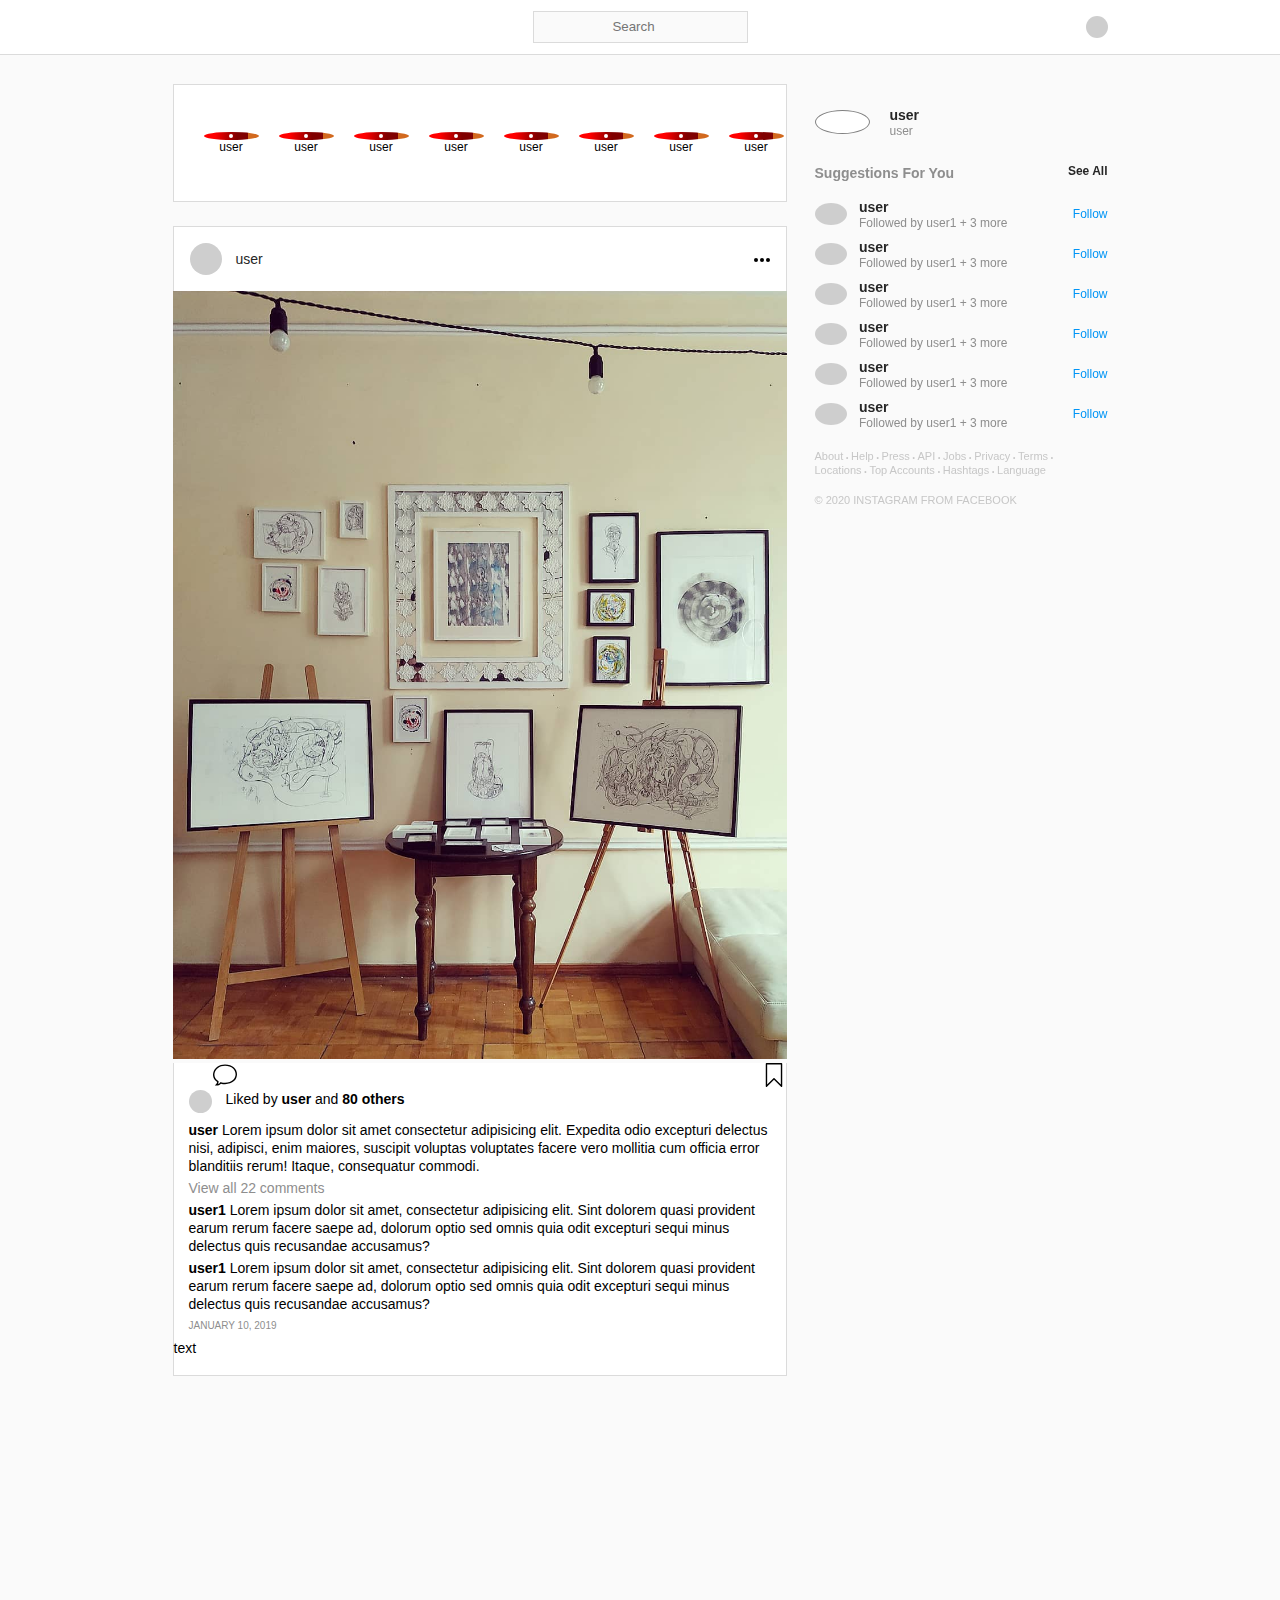
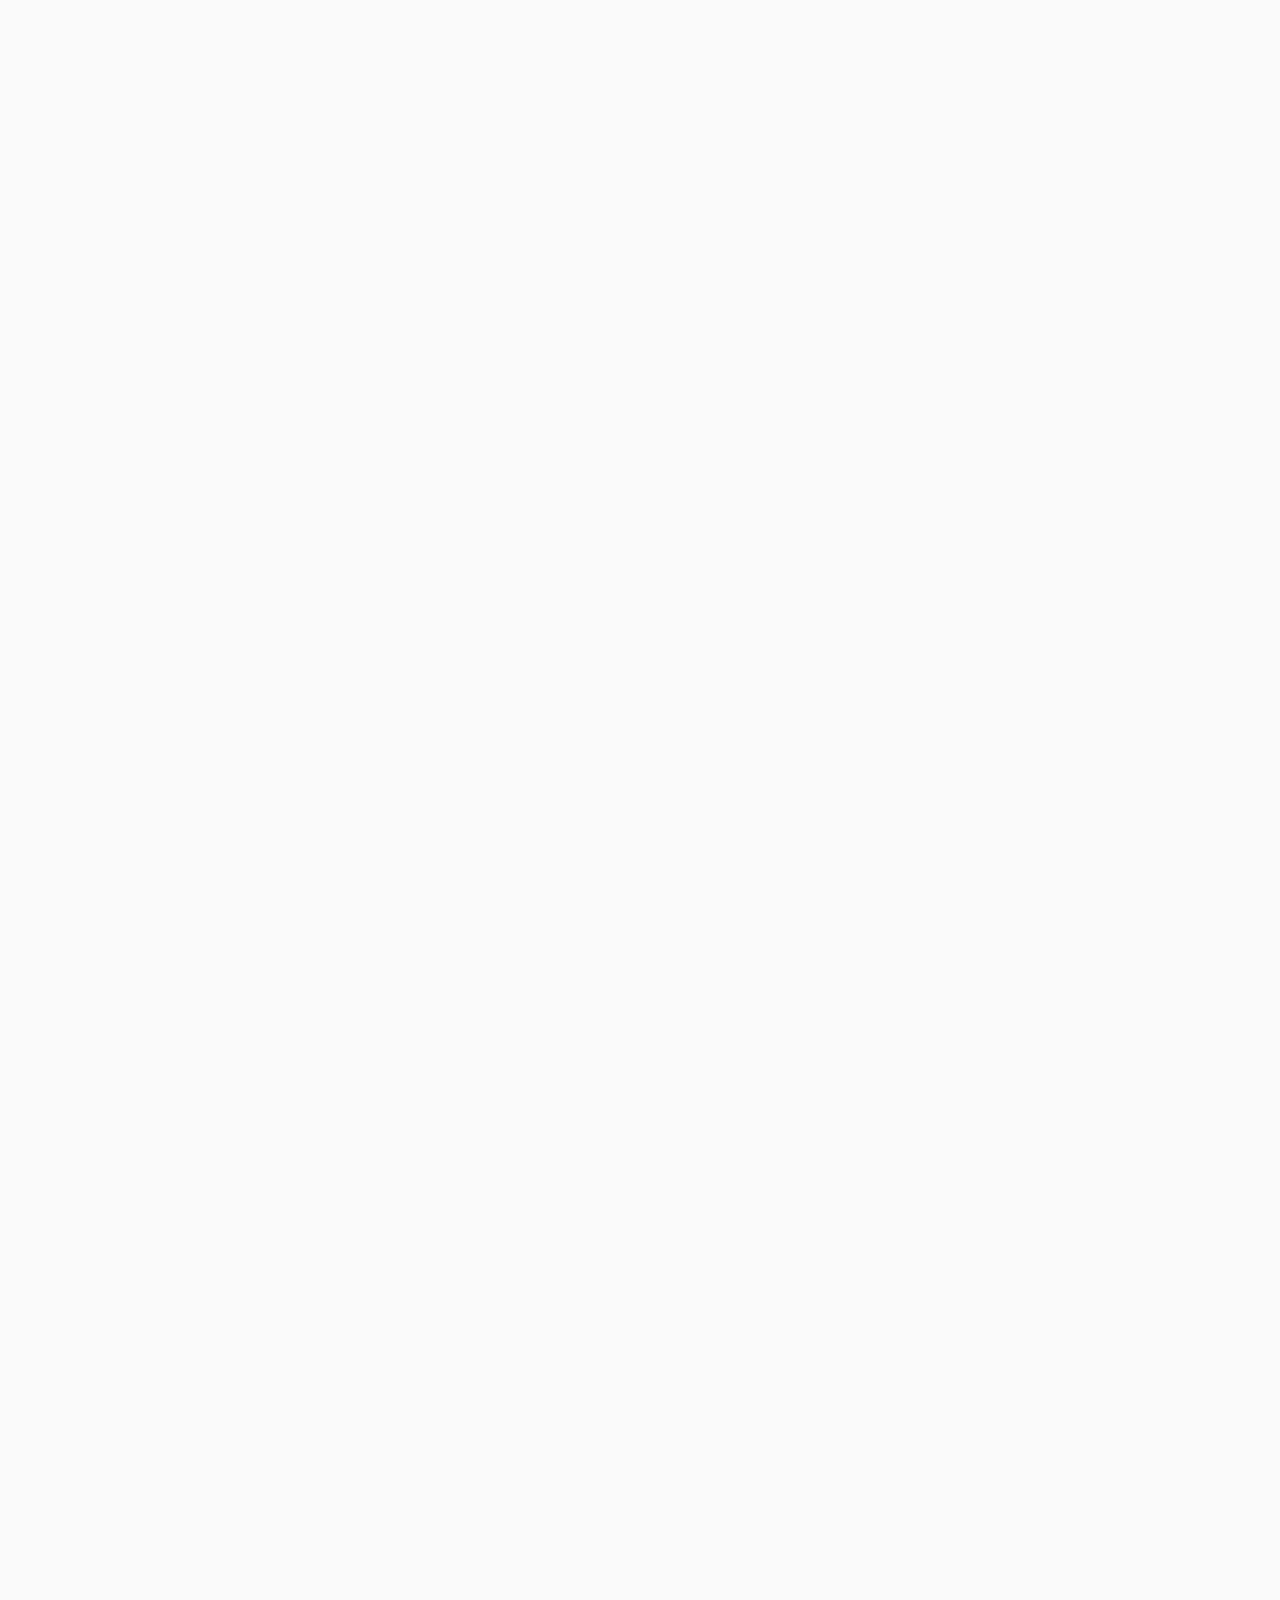
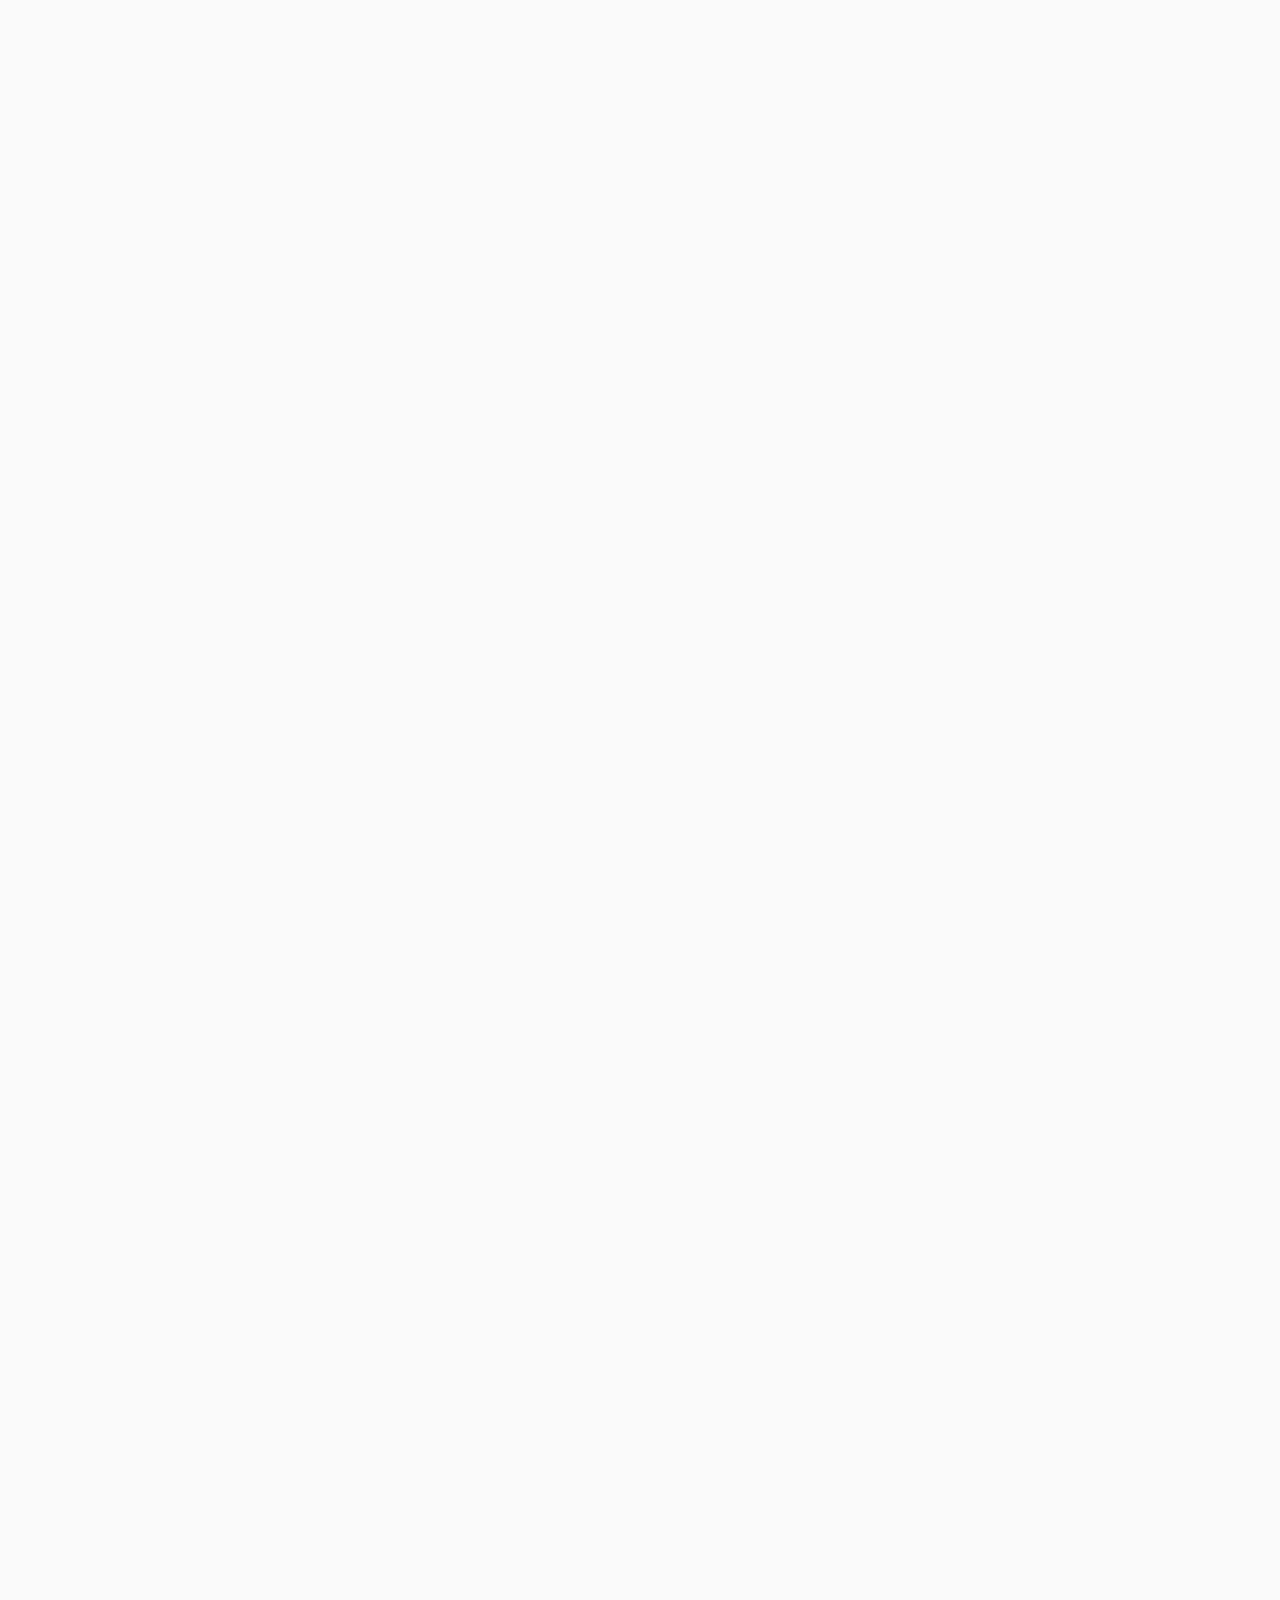
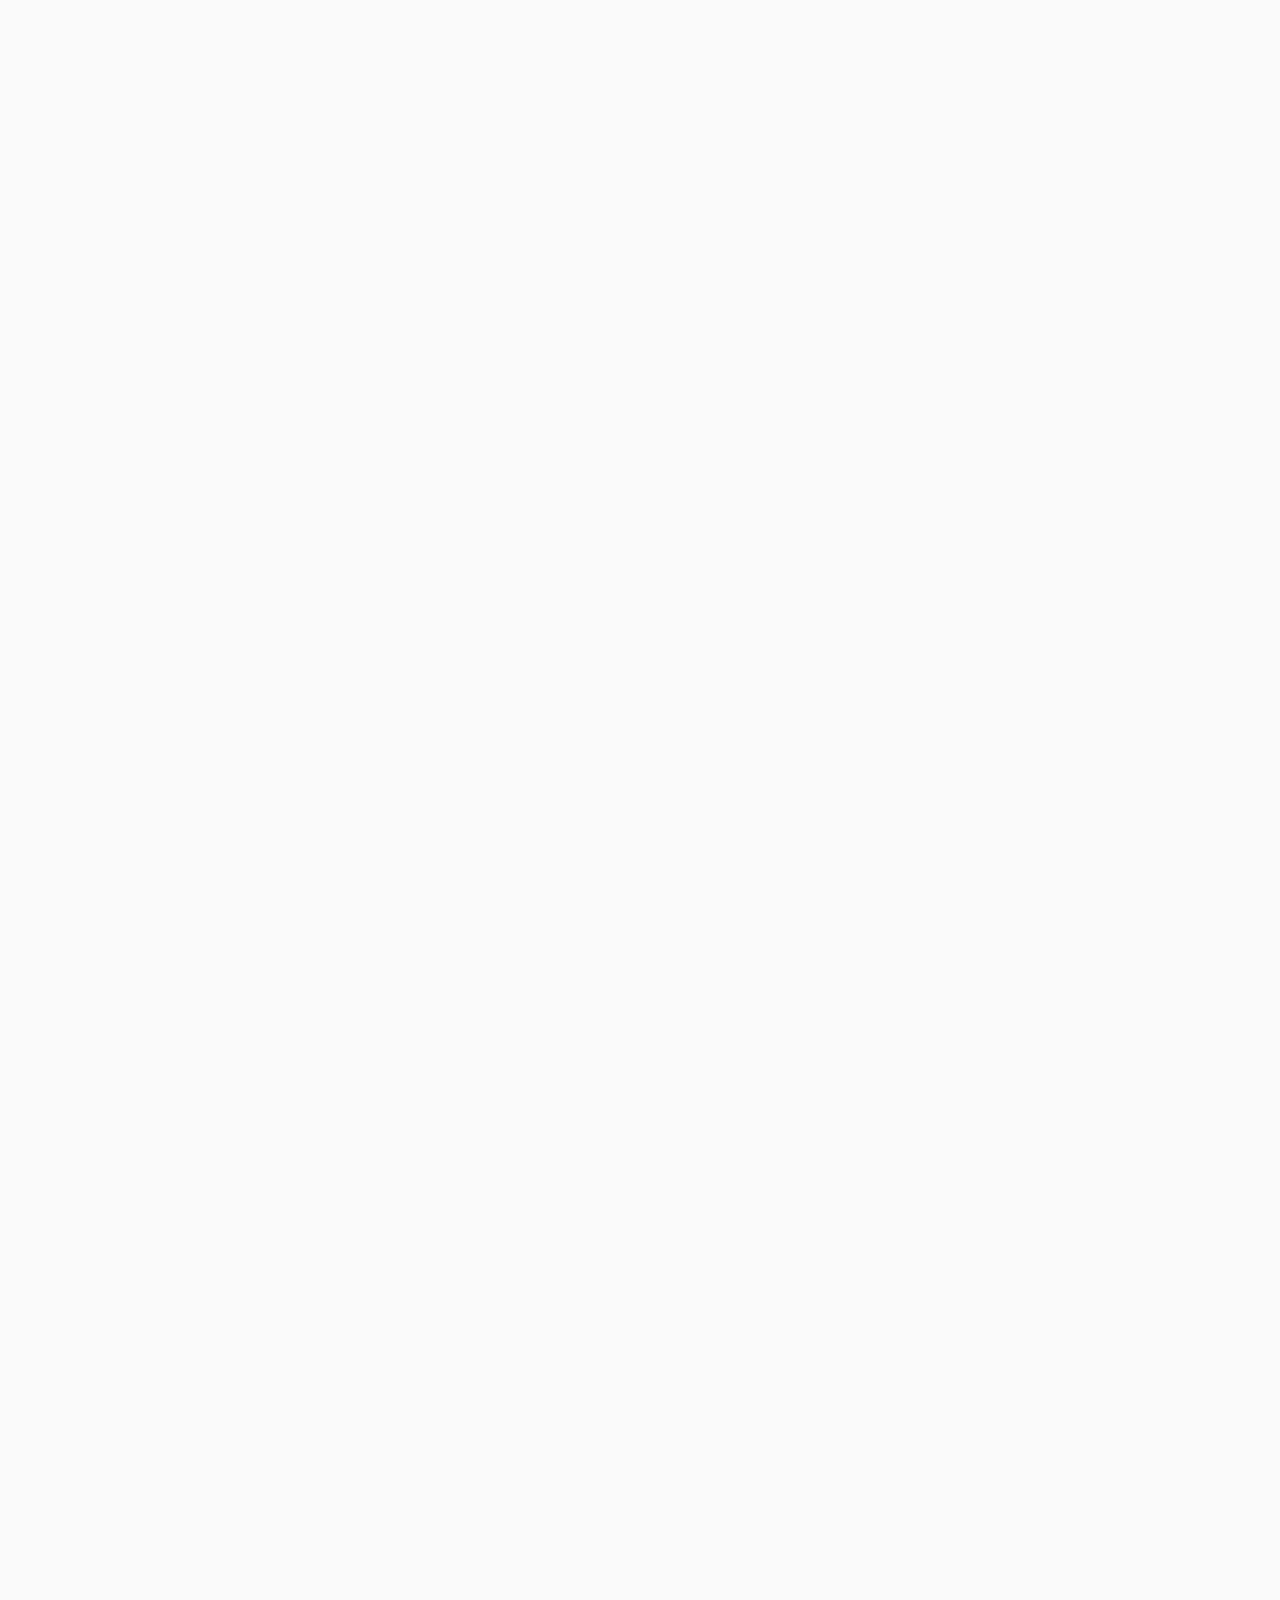
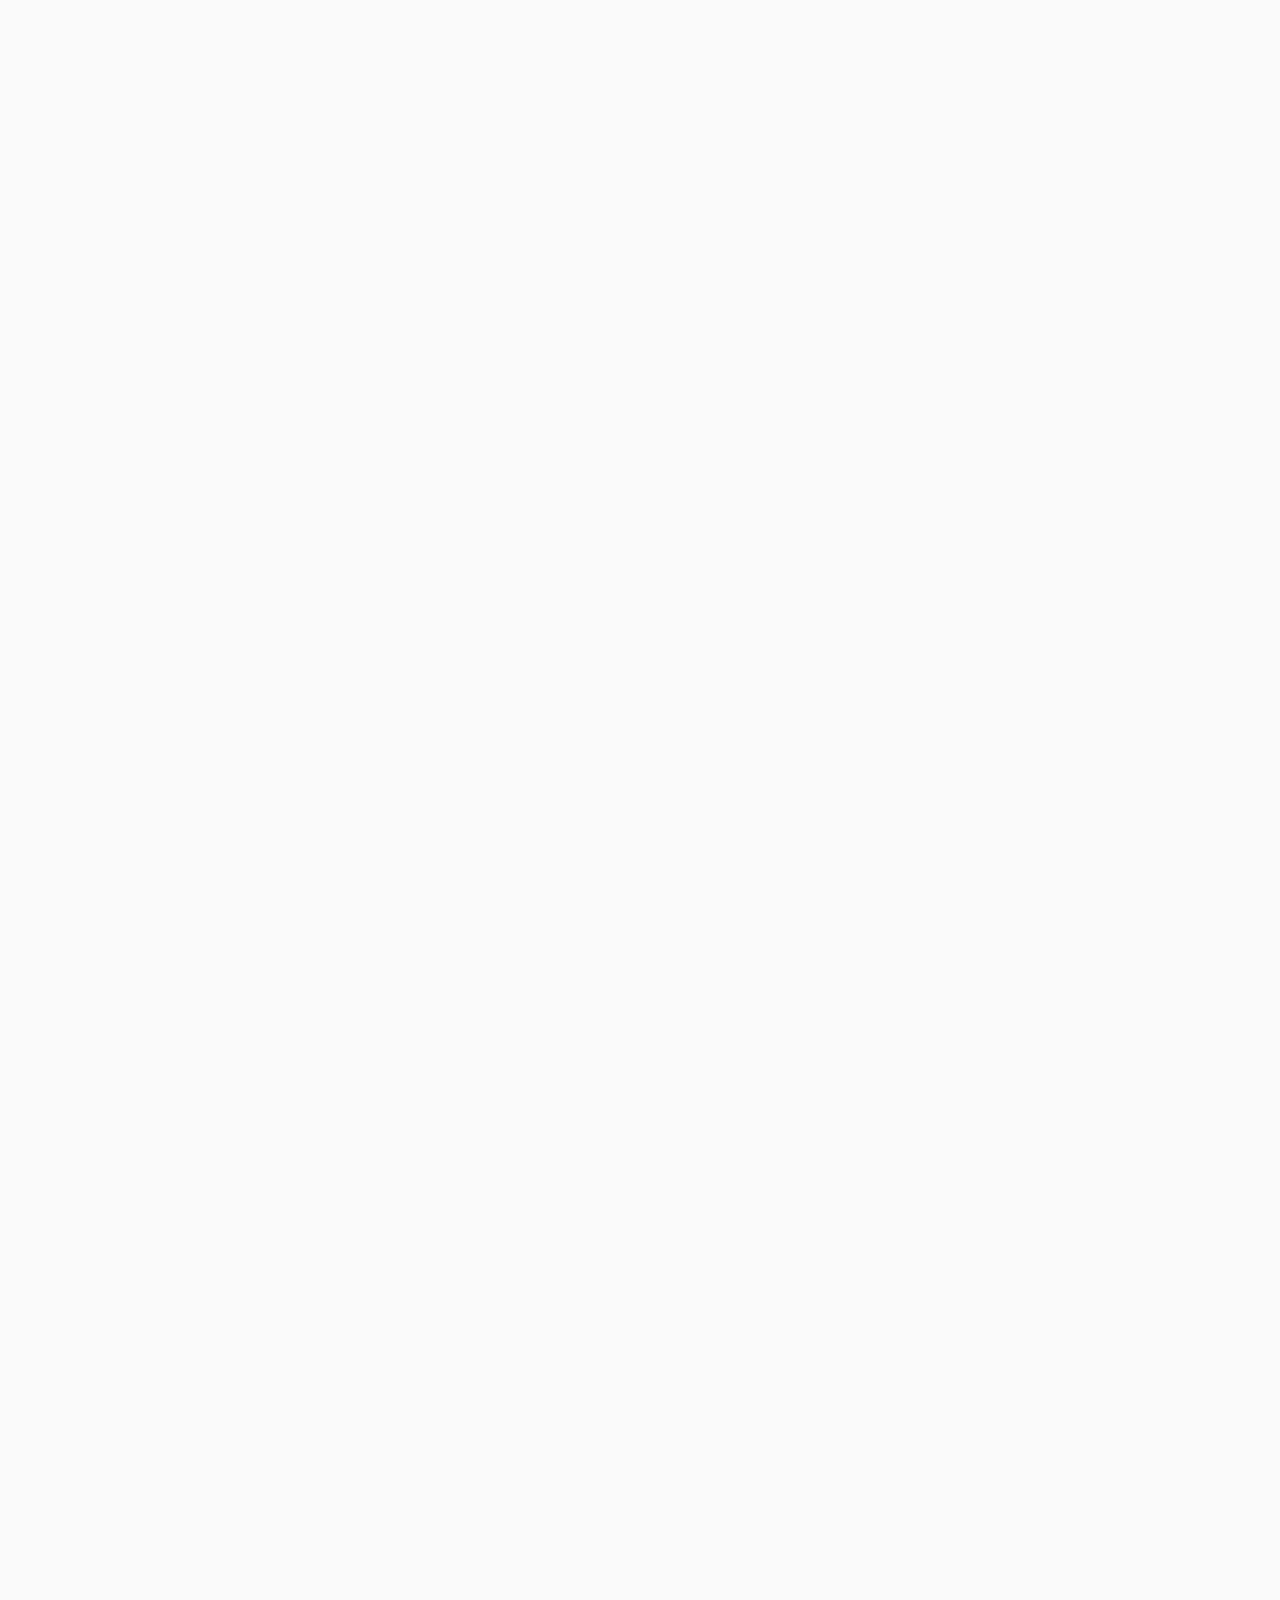
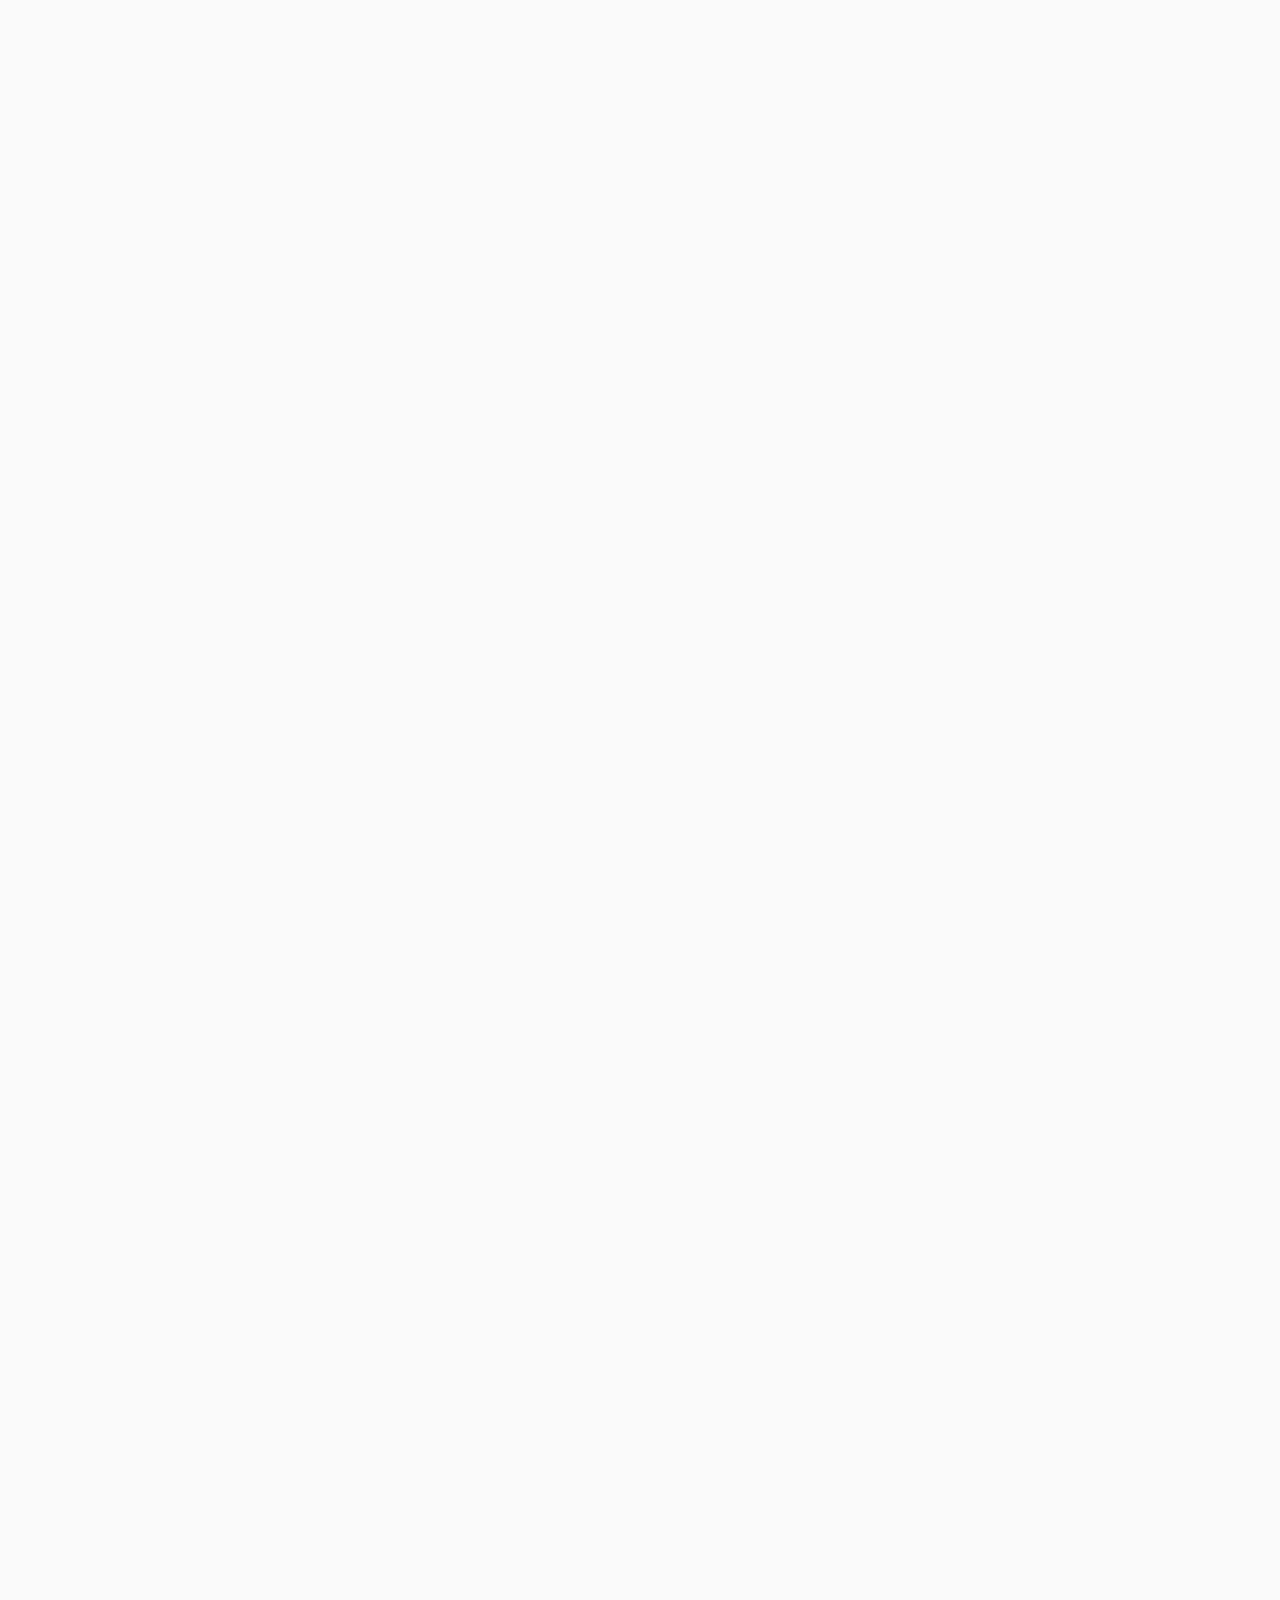
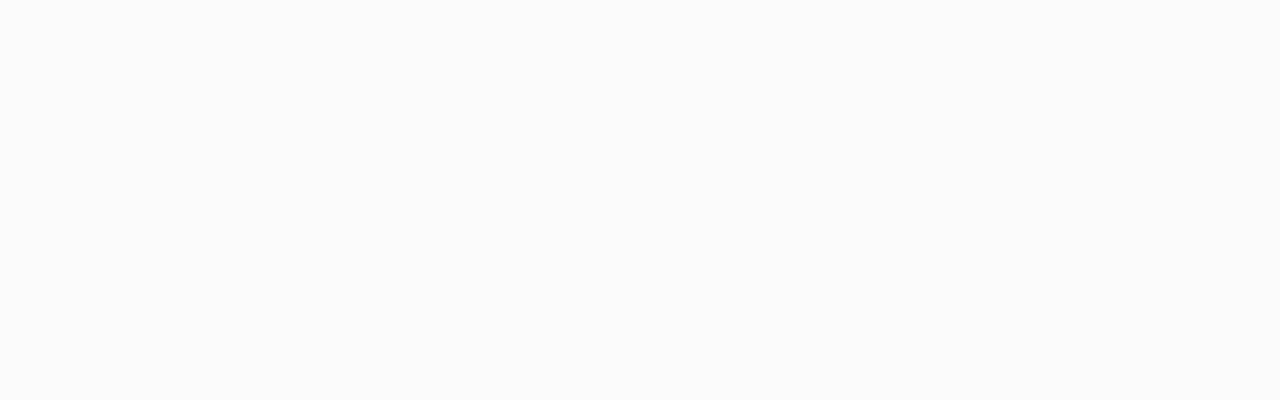
==== Assignment3/index.html @ 86238eb6 "finish right side and almost made the left side" ====
<!DOCTYPE html>
<html lang="en">
<head>
    <link rel="stylesheet" href="style.css">
    <meta charset="UTF-8">
    <meta name="viewport" content="width=device-width, initial-scale=1.0">
    <title>Document</title>
</head>
<body>
    <div class="wrapper">
        <header>
            <div class="container">
                <div class="header__body">
                    <a href="">
                        <div class="header__logo">
                            <img src="img/logo.png" alt="" srcset="">
                        </div>
                    </a>
                    <div class="header__search"><input type="search" placeholder="Search"></div>
                    <nav>
                        <div><a href=""><img src="img/home.svg" alt=""></a></div>
                        <div><a href=""><img src="img/send.svg" alt=""></a></div>
                        <div><a href=""><img src="img/explore.svg" alt=""></a></div>
                        <div><a href=""><img src="img/like.svg" alt=""></a></div>
                        <div class="picture"><a href=""><img src="img/user.svg" alt=""></a></div>
                    </nav>
                </div>
            </div>
        </header>

        <div class="container">
            <main>
                <section class="left-side">
                    <section class="stories">
                        <ul>
                            <li>
                                <div class="space"></div>
                            </li>
                            <li>
                                <button>
                                    <div class="picture"><img src="img/user.svg" alt=""></div>
                                    user
                                </button>
                            </li>
                            <li>
                                <button>
                                    <div class="picture"><img src="img/user.svg" alt=""></div>
                                    user
                                </button>
                            </li>
                            <li>
                                <button>
                                    <div class="picture"><img src="img/user.svg" alt=""></div>
                                    user
                                </button>
                            </li>
                            <li>
                                <button>
                                    <div class="picture"><img src="img/user.svg" alt=""></div>
                                    user
                                </button>
                            </li>
                            <li>
                                <button>
                                    <div class="picture"><img src="img/user.svg" alt=""></div>
                                    user
                                </button>
                            </li>
                            <li>
                                <button>
                                    <div class="picture"><img src="img/user.svg" alt=""></div>
                                    user
                                </button>
                            </li>
                            <li>
                                <button>
                                    <div class="picture"><img src="img/user.svg" alt=""></div>
                                    user
                                </button>
                            </li>
                            <li>
                                <button>
                                    <div class="picture"><img src="img/user.svg" alt=""></div>
                                    user
                                </button>
                            </li>
                            <li>
                                <button>
                                    <div class="picture"><img src="img/user.svg" alt=""></div>
                                    user
                                </button>
                            </li>
                            <li>
                                <button>
                                    <div class="picture"><img src="img/user.svg" alt=""></div>
                                    user
                                </button>
                            </li>
                            <li>
                                <button>
                                    <div class="picture"><img src="img/user.svg" alt=""></div>
                                    user
                                </button>
                            </li>
                            <li>
                                <button>
                                    <div class="picture"><img src="img/user.svg" alt=""></div>
                                    user
                                </button>
                            </li>
                            <li>
                                <button>
                                    <div class="picture"><img src="img/user.svg" alt=""></div>
                                    user
                                </button>
                            </li>
                            <li>
                                <button>
                                    <div class="picture"><img src="img/user.svg" alt=""></div>
                                    user
                                </button>
                            </li>
                            <li>
                                <button>
                                    <div class="picture"><img src="img/user.svg" alt=""></div>
                                    user
                                </button>
                            </li>
                            <li>
                                <button>
                                    <div class="picture"><img src="img/user.svg" alt=""></div>
                                    user
                                </button>
                            </li>
                            <li>
                                <button>
                                    <div class="picture"><img src="img/user.svg" alt=""></div>
                                    user
                                </button>
                            </li>
                            <li>
                                <button>
                                    <div class="picture"><img src="img/user.svg" alt=""></div>
                                    user
                                </button>
                            </li>
                            <li>
                                <button>
                                    <div class="picture"><img src="img/user.svg" alt=""></div>
                                    user
                                </button>
                            </li>
                            <li>
                                <div class="space"></div>
                            </li>
                        </ul>
                        <div class="button-left"></div>
                        <div class="button-right"></div>
                    </section>
                    <section>
                        <article class="posts">
                            <div class="top-part">
                                <div class="user">
                                    <a href="">
                                        <div class="picture"><img src="img/user.svg" alt=""></div>
                                        <div class="username">user</div>
                                    </a>
                                </div>
                
                                <button><span></span></button>
                            </div>
                            <div class="image"><img src="img/post.jpg" alt=""></div>
                            <div class="bottom-part">
                                <div class="actions">
                                    <div >
                                        <button><img src="img/like.svg" alt=""></button>
                                        <button><img src="img/comment.svg" alt=""></button>
                                        <button><img src="img/send.svg" alt=""></button>
                                    </div>
                                    <div>
                                        <button><img src="img/bookmark.svg" alt=""></button>
                                    </div>
                                </div>
                                <div class="likes">
                                    <div class="user">
                                        <div class="picture"><img src="img/user.svg" alt=""></div>
                                        <div class="username">Liked by <span>user</span> and <span>80 others</span></div>
                                    </div>
                                </div>
                                <div class="comment">
                                    <div class="comment-author">
                                        <div class="username"><span>user</span> Lorem ipsum dolor sit amet consectetur adipisicing elit. Expedita odio excepturi delectus nisi, adipisci, enim maiores, suscipit voluptas voluptates facere vero mollitia cum officia error blanditiis rerum! Itaque, consequatur commodi.</div>
                                    </div>
                                    <div class="comment-other">
                                        <div class="all-comments"><a href="">View all 22 comments</a></div>
                                        <div class="comments">
                                            <div>
                                                <p><span>user1</span> Lorem ipsum dolor sit amet, consectetur adipisicing elit. Sint dolorem quasi provident earum rerum facere saepe ad, dolorum optio sed omnis quia odit excepturi sequi minus delectus quis recusandae accusamus?</p>
                                                <button><img src="img/like.svg" alt=""></button>
                                            </div>
                                            <div>
                                                <p><span>user1</span> Lorem ipsum dolor sit amet, consectetur adipisicing elit. Sint dolorem quasi provident earum rerum facere saepe ad, dolorum optio sed omnis quia odit excepturi sequi minus delectus quis recusandae accusamus?</p>
                                                <button><img src="img/like.svg" alt=""></button>
                                            </div>
                                        </div>
                                    </div>
                                </div>
                                <div class="date">
                                    <a href="">JANUARY 10, 2019</a>
                                </div>
                                <div class="writing">
                                    <div>
                                        <form action="" method="post">
                                            text
                                        </form>
                                        <button type="submit"></button>
                                    </div>
                                </div>
                            </div>
                        </article>
                    </section>
                </section>
                <aside>
                    <div class="wrapper1">
                        <div class="user">
                            <div class="picture"><a href=""><img src="img/user.svg" alt=""></a></div>
                            <div class="username">
                                <p><a href=""><span>user</span></a></p>
                                <p>user</p>
                            </div>
                        </div>
                        <div class="recomendation">
                            <div class="text">
                                <div class="title">Suggestions For You</div>
                                <div class="all"><a href="">See All</a></div>
                            </div>

                            <div class="user">
                                <div class="picture"><a href=""><img src="img/user.svg" alt=""></a></div>
                                <div class="username">
                                    <p><a href=""><span>user</span></a></p>
                                    <p>Followed by user1 + 3 more</p>
                                </div>
                                <div class="button">Follow</div>
                            </div>
                            <div class="user">
                                <div class="picture"><a href=""><img src="img/user.svg" alt=""></a></div>
                                <div class="username">
                                    <p><a href=""><span>user</span></a></p>
                                    <p>Followed by user1 + 3 more</p>
                                </div>
                                <div class="button">Follow</div>
                            </div>
                            <div class="user">
                                <div class="picture"><a href=""><img src="img/user.svg" alt=""></a></div>
                                <div class="username">
                                    <p><a href=""><span>user</span></a></p>
                                    <p>Followed by user1 + 3 more</p>
                                </div>
                                <div class="button">Follow</div>
                            </div>
                            <div class="user">
                                <div class="picture"><a href=""><img src="img/user.svg" alt=""></a></div>
                                <div class="username">
                                    <p><a href=""><span>user</span></a></p>
                                    <p>Followed by user1 + 3 more</p>
                                </div>
                                <div class="button">Follow</div>
                            </div>
                            <div class="user">
                                <div class="picture"><a href=""><img src="img/user.svg" alt=""></a></div>
                                <div class="username">
                                    <p><a href=""><span>user</span></a></p>
                                    <p>Followed by user1 + 3 more</p>
                                </div>
                                <div class="button">Follow</div>
                            </div>
                            <div class="user">
                                <div class="picture"><a href=""><img src="img/user.svg" alt=""></a></div>
                                <div class="username">
                                    <p><a href=""><span>user</span></a></p>
                                    <p>Followed by user1 + 3 more</p>
                                </div>
                                <div class="button">Follow</div>
                            </div>
                        </div>
                        <footer>
                            <ul class="links">
                                <li><a href="">About</a></li>
                                <li><a href="">Help</a></li>
                                <li><a href="">Press</a></li>
                                <li><a href="">API</a></li>
                                <li><a href="">Jobs</a></li>
                                <li><a href="">Privacy</a></li>
                                <li><a href="">Terms</a></li>
                                <li><a href="">Locations</a></li>
                                <li><a href="">Top Accounts</a></li>
                                <li><a href="">Hashtags</a></li>
                                <li><a href="">Language</a></li>
                            </ul>
                            <span>© 2020 Instagram from Facebook</span>
                        </footer>
                    </div>

                </aside>
            </main>
        </div>
    </div>

    <script src="script.js"></script>
</body>
</html>
---- Assignment3/style.css ----
*{
    margin: 0;
    padding: 0;
    border: 0;
    box-sizing: border-box;
}

a{
    text-decoration: none;
    color: rgba(38,38,38,1);
}

img{
    max-width: 100%;
}

span{
    font-weight: 600;
}


.wrapper{
    font-family: "Segoe UI", Roboto, Helvetica, Arial, sans-serif;
    font-size: 14px;
    line-height: 18px;
    height: 10000px;
    background-color: #FAFAFA;
    display: flex;
    flex-direction: column;
    justify-content: flex-start;
    align-items: center;
}

.container{
    max-width: 935px;
    width: 100%;
    
}

header{
    padding: 0 20px;
    position: fixed;
    display: flex;
    justify-content: center;
    top: 0;
    left:0;
    width: 100%;
    background-color: #fff;
    border-bottom: 0.8px solid rgba(219, 219, 219, 1);
    z-index: 1;
}

.header__body{
    display: flex;
    justify-content: space-between;
    height: 54px;
    align-items: center;
    padding: 0 ;
}

.header__body>a{
    display: flex;
    flex: 0 1 360px;
}

.header__logo{
    flex: 0 0 103px;
    display: flex;
}
.header__search{
    height: 60%;
    flex: 1 0 auto;
}

.header__search input{
    width: 100%;
    padding: 5px;
    height: 100%;
    border: 1px solid rgba(219, 219, 219, 1);
    text-align: center;
    background-image: url(img/search.svg);
    background-repeat: no-repeat;
    background-position: 30%;
    background-size: 10px;
    background-color: #FAFAFA;
}

nav{
    display: flex;
    justify-content: flex-end;
    flex: 0 1 360px;
}

nav div{
    flex: 0 0 22px;
}

nav>div:not(:first-of-type){
    margin-left: 22px;
}

.picture{
    border-radius: 100%;
    background-color: #CECECE;
    overflow: hidden;
    padding: 2px;
}

main{
    width: 100%;
    position: relative;
    padding-top: 84px;
    display: flex;
    justify-content: space-between;
}

.left-side{
    max-width: 614px;
    width: 100%;
    flex-shrink: 1;
    display: flex;
    flex-direction: column;
    margin-right: 28px;
}

.stories{

    display: flex;
    position: relative;
    justify-content: flex-start;
    flex-wrap: nowrap;
    overflow-x: auto;
    background-color: #fff;
    padding: 16px 0;
    margin-bottom: 24px;
    border: 0.8px solid rgba(219, 219, 219, 1);
}

.button-left,
.button-right{
    position: absolute;
    width: 45px;
    height: 45px;
    top: 25%;
    cursor: pointer;
}

.button-left{
    display: none;
    left: 3px;
    background-image: url(img/arrow.png);
    background-repeat: no-repeat;
    background-position: -184px -226px;
}
.button-right{
    right: 3px;
    background-image: url(img/arrow.png);
    background-repeat: no-repeat;
    background-position: -232px -226px;
}

.stories ul{
    width: 100%;
    height: 84px;
    display: flex;
    align-items: center;
    overflow-y: hidden;
    overflow-x: scroll;
    scrollbar-width: none;
    transition: all 0.3s ease 0s;

}

.stories ul li{
    list-style: none;
}

.space{
    width: 20px;
    height: 84px;
}

button{
    width: 55px;
    cursor: pointer;
    background-color: #fff;
    border-radius: 100%;
    margin: 0 10px;
    font-family: "Segoe UI", Roboto, Helvetica, Arial, sans-serif;
    font-size: 12px;
}

button>.picture{
    display: flex;
    justify-content: center;
    align-items: center;
    border-style: solid;
    background-image: linear-gradient(to right, red 20%, maroon 60%, maroon 80%, chocolate 80%);
}

button>.picture img{
    border-radius: 50%;
    background-color: wheat;
    border: 2px solid white;
}

.left-side>:last-child{
    display: flex;
    flex-direction: column;
}

.posts {
    display: flex;
    flex-direction: column;
}

.top-part{
    display: flex;
    align-items: center;
    justify-content: space-between;
    border: 0.8px solid rgba(219, 219, 219, 1);
    border-bottom: 0;
    padding: 16px;
    background-color: #fff;
}

.top-part a{
    display: flex;
    align-items: center;
}

.top-part a:hover{
    text-decoration: underline;
}

.posts .picture{
    width:32px;
    height: 32px;
    margin-right: 14px;
}

.top-part button{
    position: relative;
    width: 30px;
    height: 20px;
    margin: 0;
}

.top-part button span{
    position: absolute;
    background-color: black;
    right: 0;
    width: 4px;
    height: 4px;
    top: 9px;
    border-radius: 100%;
}

.top-part button span::after,
.top-part button span::before{
    content: '';
    background-color: black;
    position: absolute;
    width: 4px;
    height: 4px;
    border-radius: 100%;
}

.top-part button span::before{
    right: 6px;
}

.top-part button span::after{
    right: 12px;
}

.image{
    max-height: 768px;
}

.bottom-part{
    flex-direction: column;

    background-color: #fff;
    border: 0.8px solid rgba(219, 219, 219, 1);
    border-top: 0;
    margin-top: 4px;
}


.bottom-part a{
    color: rgb(142, 142, 142);
}

.actions{
    display: flex;
    justify-content: space-between;
}

.actions div{
    display: flex;
    justify-content: space-between;
    max-width: 100px;
    margin-left: 15px;
}

.actions div:last-of-type{
    justify-content: center;
    max-width: 35px;
}

.actions button{
    margin:0;
    flex: 0 0 24px;
}
.likes{
    margin-bottom: 8px;
}
.likes .user{
    display: flex;

    margin-left: 15px;
}


.likes .user .picture{
    width: 23px;
    height: 23px;
}

.comment{
    margin: 0 7px 0 15px;
}

.comment div{
    margin-bottom: 4px;
}


.comments>div:not(.username){
    display: flex;
    justify-content: space-between;
    align-items: flex-start;
}
.comments button{
    background-color: white;
    height: fit-content;
    width: fit-content;
    margin: 0;
    border-radius: 1000%;
}

.comments button img{
    margin-top: 5px;
    width: 12px;    
}
.date{
    margin-left: 15px;
    font-size: 10px;
    margin-bottom: 4px;
}




aside{
    position: relative;
    height: 100%;
    width: 293px;
}


.wrapper1{
    position: fixed;
    display: flex;
    flex-direction: column;
    width: 293px;
}

.wrapper1>.user{
    display: flex;
    align-items: center;
    margin: 22px 0 10px
}


.wrapper1>.user .picture{
    flex: 0 0 55px;
    background-color: #fff;
    border: 1px solid gray;
}

.wrapper1>.user .username{
    margin-left: 20px;
}

.user>.username p:last-of-type{
    color: rgb(142, 142, 142);
    font-size: 12px;
    line-height: 14px;
}

.recomendation .text{
    display: flex;
    justify-content: space-between;
    color: rgb(142, 142, 142);
    font-weight: 600;
    margin: 16px 0;
}

.all{
    font-size: 12px;
    line-height: 14px;
    font-weight: 600;
}

.recomendation .user{
    display: flex;
    justify-content: space-between;
    margin: 8px 0;
    align-items: center;
}


.recomendation .user .picture{
    flex: 0 1 32px;
    margin-right: 12px;
}

.recomendation .user .username{
    margin-left: -65px;
}

.recomendation .user .button{
    color: #0095f6;
    cursor: pointer;
    font-size: 12px;
    line-height: 14px;
}

footer{
    margin-top: 12px;
    display: flex;
    flex-direction: column;
}

footer ul{
    display: flex;
    flex-wrap: wrap;
    margin-bottom: 16px;
}

footer ul li{
    list-style: none;
}

footer ul li:not(:last-of-type)::after{
    content:"•"; 
    margin: 0 2.75px;
    font-size: 5pt;
}

footer a, footer{
    color: #c7c7c7;
    font-size: 11px;
    line-height: 13px;
}

footer span{
    text-transform: uppercase;
    font-weight: 400;
}
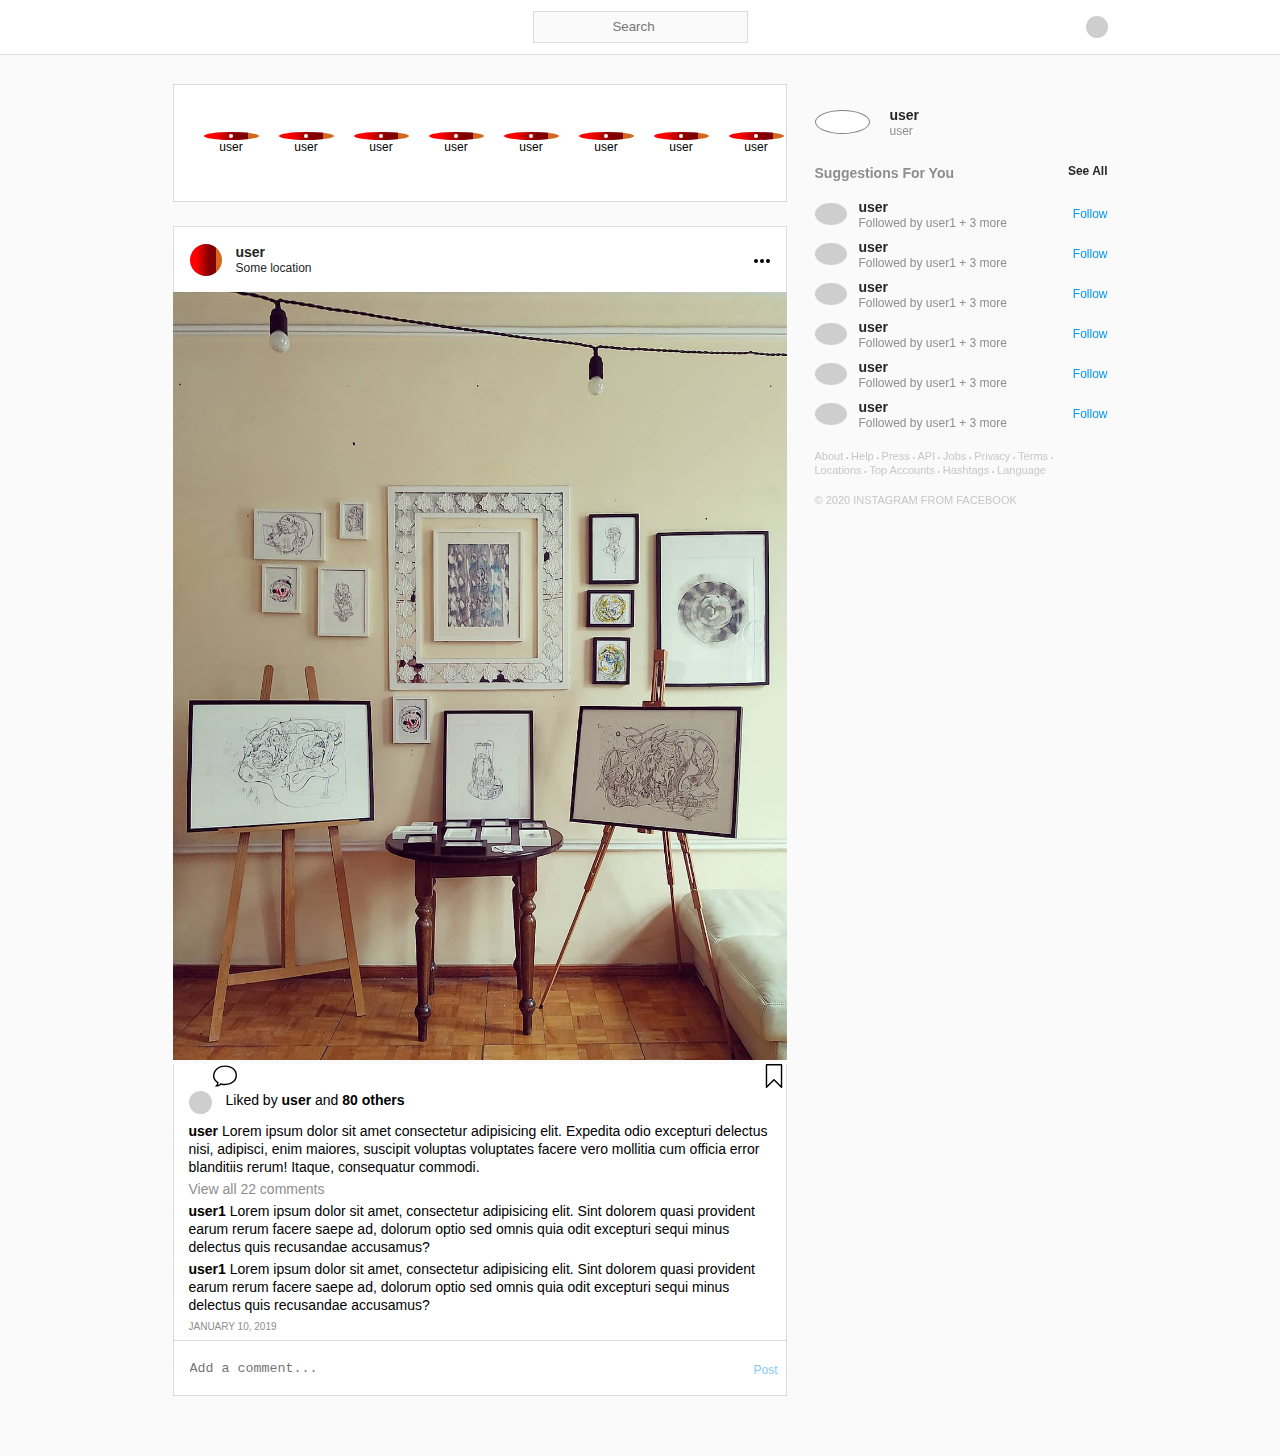
==== commit 57934b33: "finish assignment3" ====
--- a/Assignment3/index.html
+++ b/Assignment3/index.html
@@ -163,7 +163,10 @@
                                 <div class="user">
                                     <a href="">
                                         <div class="picture"><img src="img/user.svg" alt=""></div>
-                                        <div class="username">user</div>
+                                        <div class="username">
+                                            <p><span>user</span></p>
+                                            <p>Some location</p>
+                                        </div>
                                     </a>
                                 </div>
                 
@@ -211,9 +214,9 @@
                                 <div class="writing">
                                     <div>
                                         <form action="" method="post">
-                                            text
+                                            <textarea placeholder="Add a comment..." rows="2" autocomplete="off" autocorrect="off"></textarea>
+                                            <button>Post</button>
                                         </form>
-                                        <button type="submit"></button>
                                     </div>
                                 </div>
                             </div>
--- a/Assignment3/style.css
+++ b/Assignment3/style.css
@@ -23,7 +23,7 @@
     font-family: "Segoe UI", Roboto, Helvetica, Arial, sans-serif;
     font-size: 14px;
     line-height: 18px;
-    height: 10000px;
+    /* height: 10000px; */
     background-color: #FAFAFA;
     display: flex;
     flex-direction: column;
@@ -212,6 +212,7 @@
 .posts {
     display: flex;
     flex-direction: column;
+    margin-bottom: 60px;
 }
 
 .top-part{
@@ -229,8 +230,22 @@
     align-items: center;
 }
 
-.top-part a:hover{
+.top-part a span:hover{
     text-decoration: underline;
+}
+
+.top-part>.user>a>.username>p:last-of-type{
+    font-size: 12px;
+    line-height: 15px;
+}
+
+.top-part>.user .picture{
+    background-image: linear-gradient(to right, red 20%, maroon 60%, maroon 80%, chocolate 80%);
+}
+
+.top-part>.user .picture img{
+    background-color: white;
+    border-radius: 50%;
 }
 
 .posts .picture{
@@ -238,6 +253,7 @@
     height: 32px;
     margin-right: 14px;
 }
+
 
 .top-part button{
     position: relative;
@@ -360,6 +376,49 @@
     margin-bottom: 4px;
 }
 
+.writing{
+    height: 55px;
+    display: flex;
+    align-items: center;
+    border-top: 0.8px solid rgba(219, 219, 219, 1);
+}
+
+.writing div{
+    margin: 4px 8px 0 16px;
+
+    display: flex;
+    align-items: center;
+    justify-content: center;
+    width: 100%;
+    flex-direction: column;
+}
+
+.writing form{
+    min-height: 18px;
+    flex-basis: 18px;
+    margin: 0 ;
+    display: flex;
+    /* align-items: center; */
+    justify-content: space-between;
+    width: 100%;
+
+}
+
+.writing form textarea{
+    min-height: 18px;
+    max-height: 80px;
+    word-wrap: break-word;
+    flex: 1 1 auto;
+    resize: none;
+}
+
+.writing form button{
+    color: rgb(0, 149, 246);
+    opacity: 0.5;
+    width: min-content;
+    margin: 0;
+}
+
 
 
 
@@ -394,6 +453,8 @@
     margin-left: 20px;
 }
 
+
+
 .user>.username p:last-of-type{
     color: rgb(142, 142, 142);
     font-size: 12px;
@@ -421,6 +482,10 @@
     align-items: center;
 }
 
+.recomendation .username{
+    flex: 1 0 auto;
+}
+
 
 .recomendation .user .picture{
     flex: 0 1 32px;
@@ -428,7 +493,11 @@
 }
 
 .recomendation .user .username{
-    margin-left: -65px;
+    text-align: left;
+}
+
+.recomendation .user .username a:hover{
+    text-decoration: underline;
 }
 
 .recomendation .user .button{
@@ -436,6 +505,7 @@
     cursor: pointer;
     font-size: 12px;
     line-height: 14px;
+    user-select: none;
 }
 
 footer{
